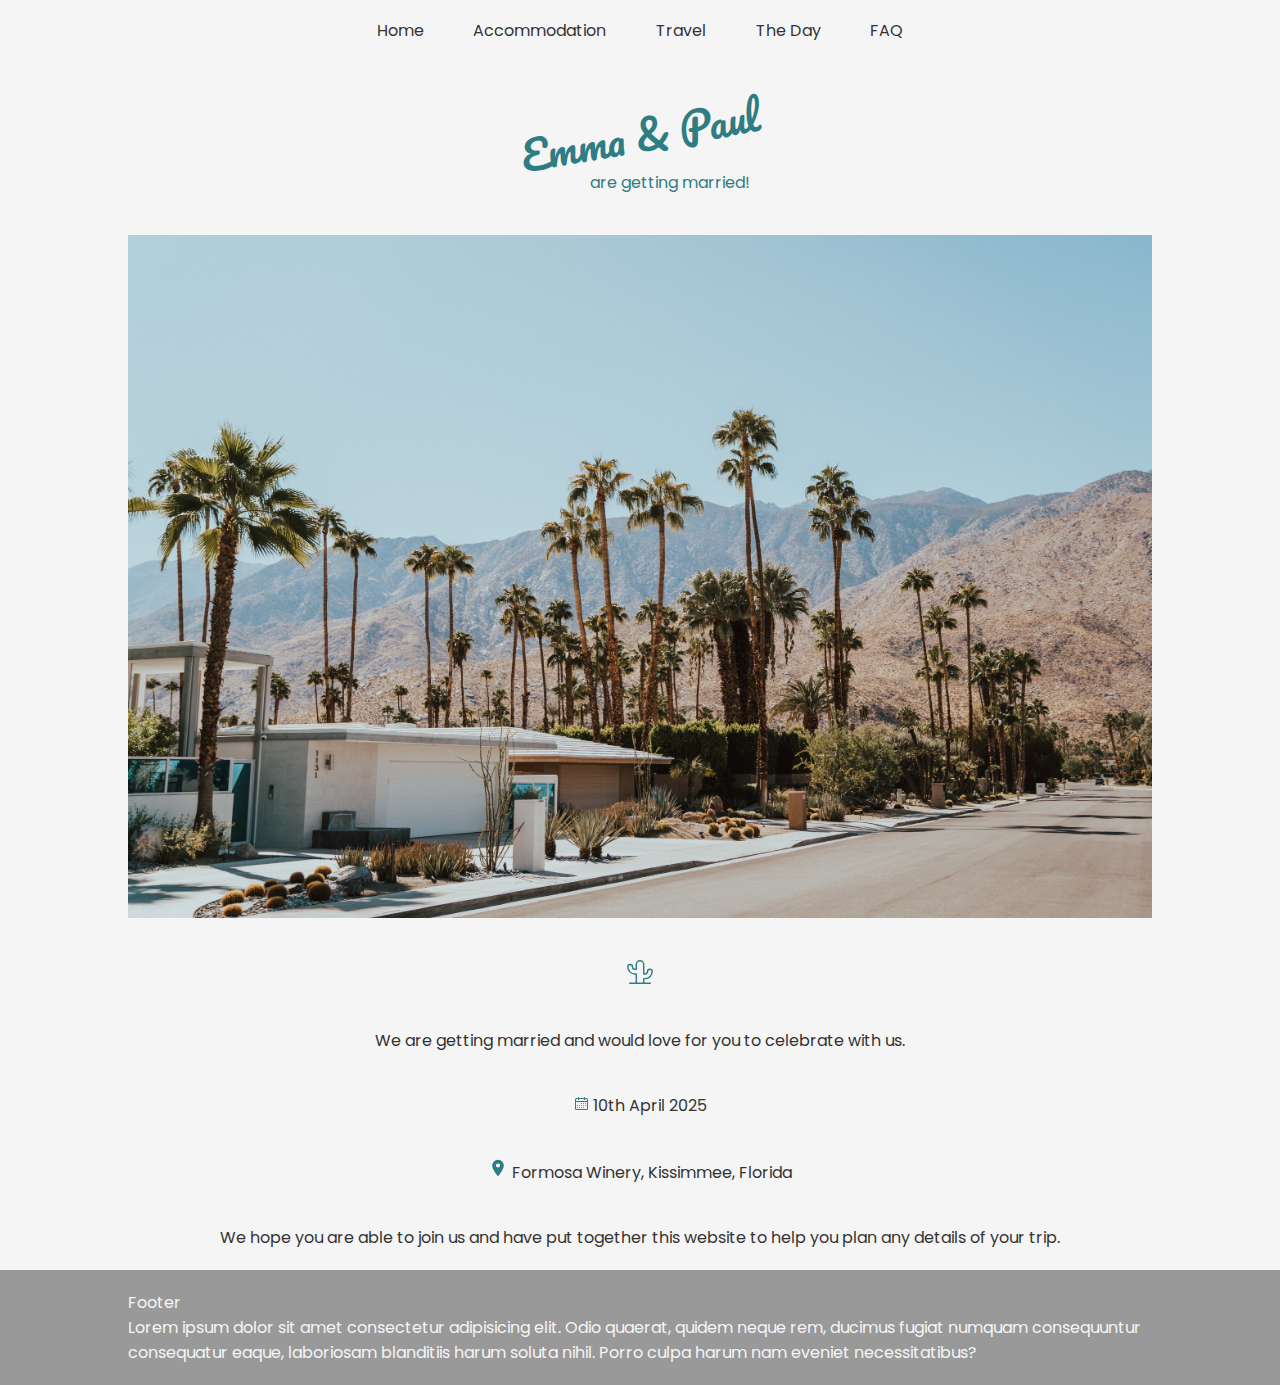
==== index.html @ cb16edae "Add files via upload" ====
<!DOCTYPE html>
<html lang="en">
  <head>
    <meta charset="UTF-8" />
    <meta name="viewport" content="width=device-width, initial-scale=1.0" />
    <link rel="stylesheet" href="style.css" />
    <title>Emma & Paul</title>
  </head>
  <body>
    <div class="nav-container">
      <div class="nav-items">
        <a class="nav-link" href="index.html">Home</a>
        <a class="nav-link" href="accommodation.html">Accommodation</a>
        <a class="nav-link" href="travel.html">Travel</a>
        <a class="nav-link" href="theday.html">The Day</a>
        <a class="nav-link" href="faq.html">FAQ</a>
      </div>
    </div>
    <div class="main-container">
      <div class="section-container">
        <div class="section-item">
          <span class="stylized-font home-font-lg home-font-rotate"
            >Emma & Paul</span
          >
          <span class="home-font-sm home-font-trans-right"
            >are getting married!</span
          >
        </div>
      </div>
      <div class="section-container">
        <div class="section-item">
          <img src="images/placeholder.jpg" alt="" />
        </div>
      </div>
      <div class="section-container">
        <div class="section-item">
          <svg
            xmlns="http://www.w3.org/2000/svg"
            width="30"
            height="30"
            viewBox="0 0 256 256"
          >
            <path
              fill="#2e7d84"
              d="M216 210h-50v-28h6a66.08 66.08 0 0 0 66-66a26 26 0 0 0-52 0a14 14 0 0 1-14 14h-6V56a38 38 0 0 0-76 0v34h-6a14 14 0 0 1-14-14a26 26 0 0 0-52 0a66.08 66.08 0 0 0 66 66h6v68H40a6 6 0 0 0 0 12h176a6 6 0 0 0 0-12ZM96 130H84a54.06 54.06 0 0 1-54-54a14 14 0 0 1 28 0a26 26 0 0 0 26 26h12a6 6 0 0 0 6-6V56a26 26 0 0 1 52 0v80a6 6 0 0 0 6 6h12a26 26 0 0 0 26-26a14 14 0 0 1 28 0a54.06 54.06 0 0 1-54 54h-12a6 6 0 0 0-6 6v34h-52v-74a6 6 0 0 0-6-6Z"
            />
          </svg>
        </div>
      </div>
      <div class="section-container">
        <div class="section-item">
          <p class="text-align-center">
            We are getting married and would love for you to celebrate with us.
          </p>
        </div>
      </div>
      <div class="section-container">
        <div class="section-item">
          <p class="text-align-center">
            <svg
              xmlns="http://www.w3.org/2000/svg"
              width="15"
              height="15"
              viewBox="0 0 15 15"
            >
              <path
                fill="#2e7d84"
                fill-rule="evenodd"
                d="M4.5 1a.5.5 0 0 1 .5.5V2h5v-.5a.5.5 0 0 1 1 0V2h1.5A1.5 1.5 0 0 1 14 3.5v9a1.5 1.5 0 0 1-1.5 1.5h-10A1.5 1.5 0 0 1 1 12.5v-9A1.5 1.5 0 0 1 2.5 2H4v-.5a.5.5 0 0 1 .5-.5ZM10 3v.5a.5.5 0 0 0 1 0V3h1.5a.5.5 0 0 1 .5.5V5H2V3.5a.5.5 0 0 1 .5-.5H4v.5a.5.5 0 0 0 1 0V3h5ZM2 6v6.5a.5.5 0 0 0 .5.5h10a.5.5 0 0 0 .5-.5V6H2Zm5 1.5a.5.5 0 1 1 1 0a.5.5 0 0 1-1 0ZM9.5 7a.5.5 0 1 0 0 1a.5.5 0 0 0 0-1Zm1.5.5a.5.5 0 1 1 1 0a.5.5 0 0 1-1 0Zm.5 1.5a.5.5 0 1 0 0 1a.5.5 0 0 0 0-1ZM9 9.5a.5.5 0 1 1 1 0a.5.5 0 0 1-1 0ZM7.5 9a.5.5 0 1 0 0 1a.5.5 0 0 0 0-1ZM5 9.5a.5.5 0 1 1 1 0a.5.5 0 0 1-1 0ZM3.5 9a.5.5 0 1 0 0 1a.5.5 0 0 0 0-1ZM3 11.5a.5.5 0 1 1 1 0a.5.5 0 0 1-1 0Zm2.5-.5a.5.5 0 1 0 0 1a.5.5 0 0 0 0-1Zm1.5.5a.5.5 0 1 1 1 0a.5.5 0 0 1-1 0Zm2.5-.5a.5.5 0 1 0 0 1a.5.5 0 0 0 0-1Z"
                clip-rule="evenodd"
              />
            </svg>
            10th April 2025
          </p>
        </div>
      </div>
      <div class="section-container">
        <div class="section-item">
          <p class="text-align-center">
            <svg
              xmlns="http://www.w3.org/2000/svg"
              width="20"
              height="20"
              viewBox="0 0 24 24"
            >
              <path
                fill="#2e7d84"
                d="M12 11.5A2.5 2.5 0 0 1 9.5 9A2.5 2.5 0 0 1 12 6.5A2.5 2.5 0 0 1 14.5 9a2.5 2.5 0 0 1-2.5 2.5M12 2a7 7 0 0 0-7 7c0 5.25 7 13 7 13s7-7.75 7-13a7 7 0 0 0-7-7Z"
              />
            </svg>
            Formosa Winery, Kissimmee, Florida
          </p>
        </div>
      </div>
      <div class="section-container">
        <div class="section-item">
          <p class="text-align-center">
            We hope you are able to join us and have put together this website
            to help you plan any details of your trip.
          </p>
        </div>
      </div>
    </div>
    <div class="footer">
      <p>Footer</p>
      <p>
        Lorem ipsum dolor sit amet consectetur adipisicing elit. Odio quaerat,
        quidem neque rem, ducimus fugiat numquam consequuntur consequatur eaque,
        laboriosam blanditiis harum soluta nihil. Porro culpa harum nam eveniet
        necessitatibus?
      </p>
    </div>
  </body>
</html>
---- style.css ----
@import url("https://fonts.googleapis.com/css2?family=Dancing+Script&display=swap");
@import url("https://fonts.googleapis.com/css2?family=Poppins:wght@200&display=swap");
@import url("https://fonts.googleapis.com/css2?family=Pacifico&display=swap");

:root {
  --color-one: #2e7d84;
  --color-two: #f5f5f5;
  --color-three: #333333;
  --color-four: #ffd4e5;
  --font-one: "Poppins", sans-serif;
  --font-two: "Dancing Script", cursive;
  --font-three: "Pacifico", cursive;
}

* {
  margin: 0;
  padding: 0;
  box-sizing: border-box;
}

body {
  font-family: var(--font-one);
  font-size: 1rem;
  color: var(--color-three);
  background-color: var(--color-two);
}

img {
  width: 100%;
  height: auto;
}

.stylized-font {
  font-family: var(--font-three);
}

.text-align-center {
  text-align: center;
}

.p-margin-top {
  margin-top: 30px;
}

.home-font-lg {
  color: var(--color-one);
  font-size: 2.5rem;
}
.home-font-sm {
  color: var(--color-one);
  font-size: 1rem;
}

.home-font-rotate {
  transform: rotate(-10deg);
}

.home-font-trans-right {
  transform: translate(30px);
}

.nav-container {
  width: 100%;
  height: 60px;
  display: flex;
  align-items: center;
  justify-content: center;
  background-color: var(--color-two);
}

.nav-items {
  width: 90%;
  display: flex;
  align-items: center;
  justify-content: space-around;
}

.nav-link {
  text-decoration: none;
  color: var(--color-three);
  font-size: 0.7rem;
}

.nav-link:hover {
  color: var(--color-one);
}

.main-container {
  display: flex;
  flex-direction: column;
  width: 90%;
  min-height: 100vh;
  margin-top: 20px;
  margin-left: auto;
  margin-right: auto;
}

.section-container {
  width: 100%;
  height: auto;
  display: flex;
  align-items: center;
  justify-content: center;
  flex-direction: column;
}

.section-item {
  width: 100%;
  height: 100%;
  padding-top: 20px;
  padding-bottom: 20px;
  display: flex;
  flex-direction: column;
  align-items: center;
  justify-content: center;
}

.align-content-left {
  align-items: flex-start;
}

.footer {
  width: 100%;
  height: auto;
  padding-top: 20px;
  padding-bottom: 20px;
  padding-left: 5%;
  padding-right: 5%;
  font-size: 0.8rem;
  color: var(--color-two);
  background-color: #999;
}

/* Screen size larger than 350px */
@media only screen and (min-width: 350px) {
  .nav-link {
    font-size: 0.8rem;
  }

  .home-font-size-lg {
    font-size: 2.8rem;
  }
  .home-font-size-sm {
    font-size: 1.3rem;
  }
}

/* Screen size larger than 500px */
@media only screen and (min-width: 500px) {
  .main-container {
    width: 80%;
  }

  .nav-items {
    width: 45%;
  }

  .nav-link {
    font-size: 1rem;
  }

  .footer {
    font-size: 1rem;
    padding-left: 10%;
    padding-right: 10%;
  }

  .section-container {
    flex-direction: row;
  }

  .home-font-size-lg {
    font-size: 3.5rem;
  }
  .home-font-size-sm {
    font-size: 1.8rem;
  }
}
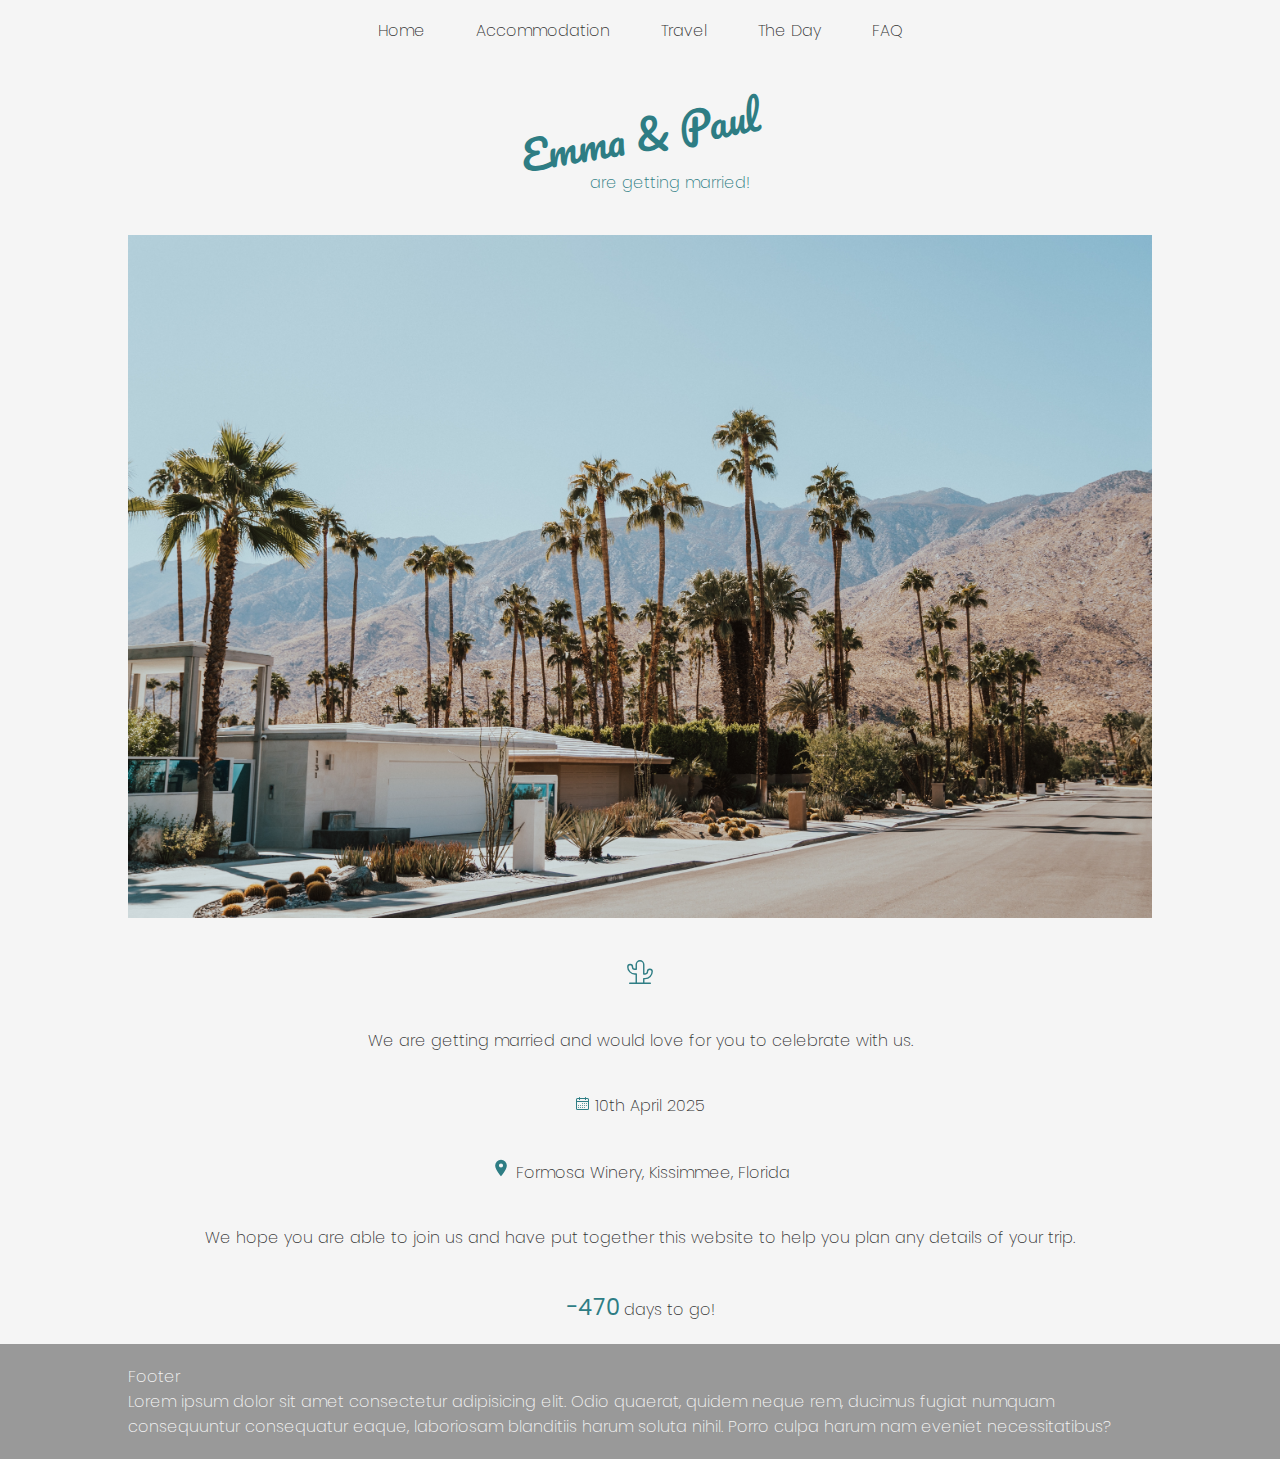
==== commit e5151795: "Add files via upload" ====
--- a/index.html
+++ b/index.html
@@ -4,6 +4,7 @@
     <meta charset="UTF-8" />
     <meta name="viewport" content="width=device-width, initial-scale=1.0" />
     <link rel="stylesheet" href="style.css" />
+    <script src="script.js" defer></script>
     <title>Emma & Paul</title>
   </head>
   <body>
@@ -100,6 +101,13 @@
           </p>
         </div>
       </div>
+      <div class="section-container">
+        <div class="section-item">
+          <p class="text-align-center">
+            <span id="daysCounter"></span> days to go!
+          </p>
+        </div>
+      </div>
     </div>
     <div class="footer">
       <p>Footer</p>
--- a/style.css
+++ b/style.css
@@ -1,5 +1,5 @@
 @import url("https://fonts.googleapis.com/css2?family=Dancing+Script&display=swap");
-@import url("https://fonts.googleapis.com/css2?family=Poppins:wght@200&display=swap");
+@import url("https://fonts.googleapis.com/css2?family=Poppins:wght@200;400&display=swap");
 @import url("https://fonts.googleapis.com/css2?family=Pacifico&display=swap");
 
 :root {
@@ -21,6 +21,7 @@
 body {
   font-family: var(--font-one);
   font-size: 1rem;
+  font-weight: 200;
   color: var(--color-three);
   background-color: var(--color-two);
 }
@@ -28,6 +29,12 @@
 img {
   width: 100%;
   height: auto;
+}
+
+#daysCounter {
+  font-size: 1.4rem;
+  color: #2e7d84;
+  font-weight: 400;
 }
 
 .stylized-font {
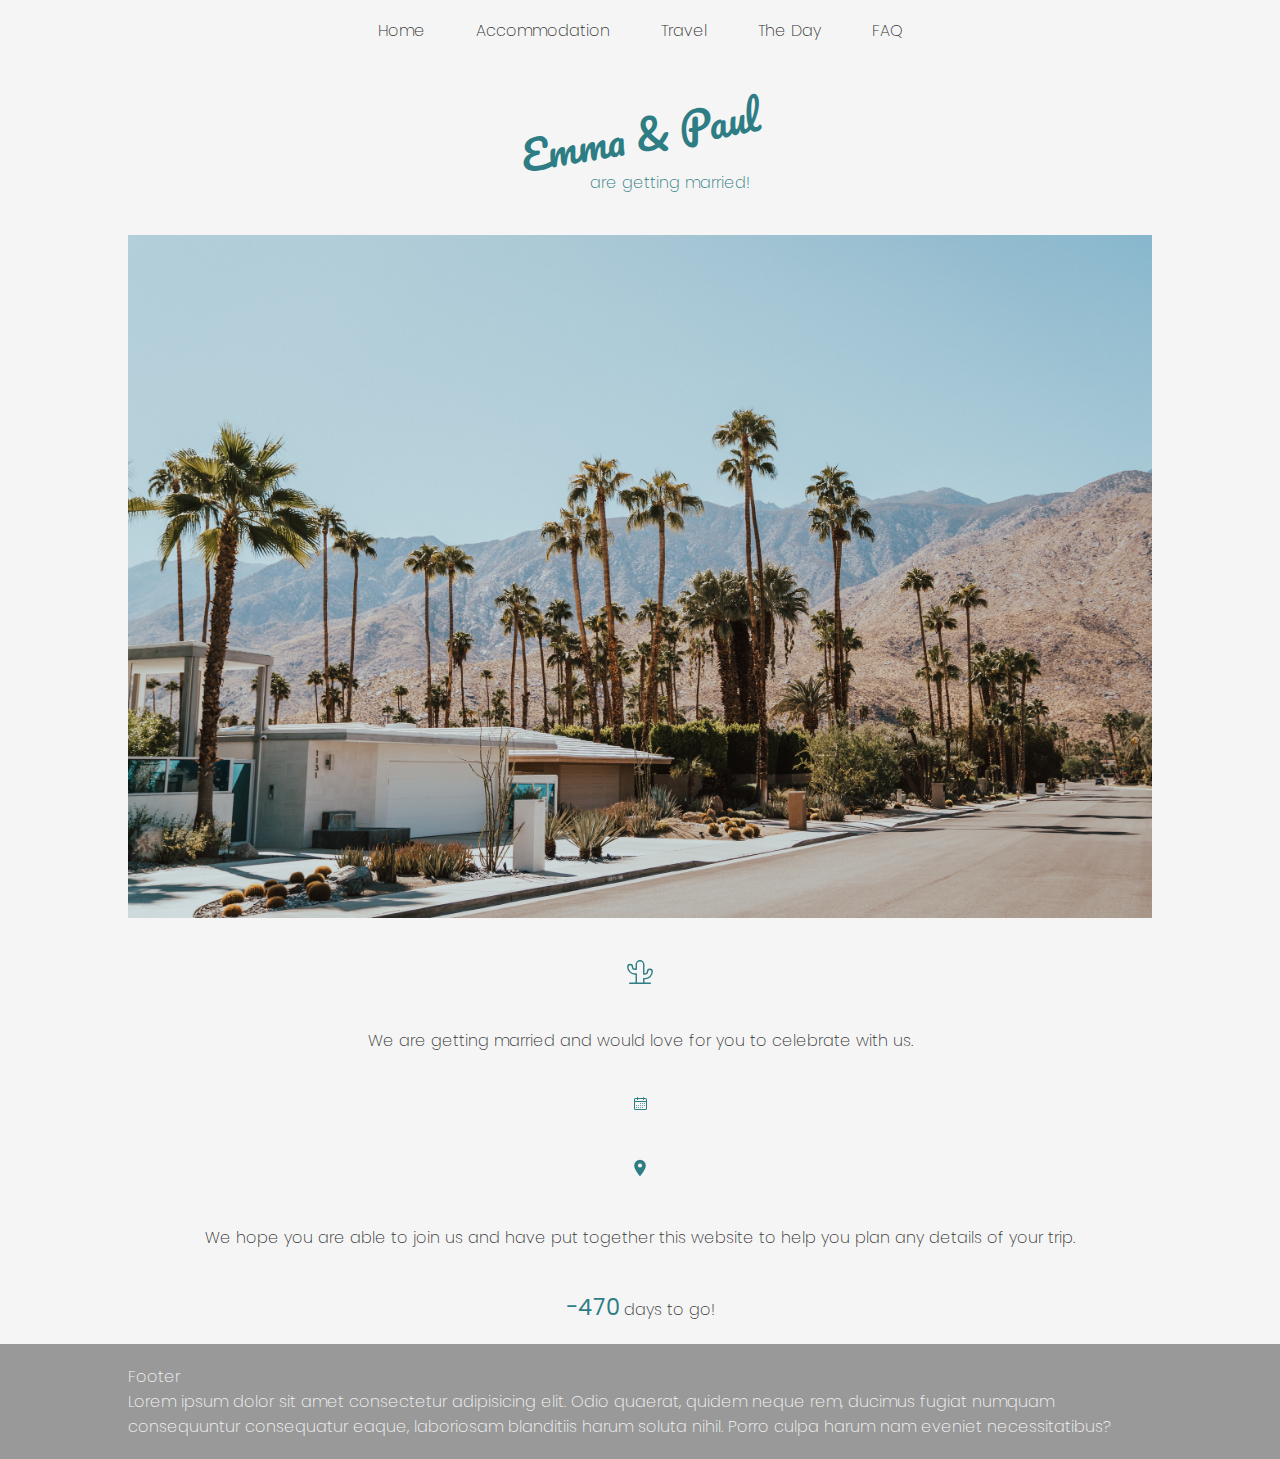
==== commit a8c5f736: "Add files via upload" ====
--- a/index.html
+++ b/index.html
@@ -71,7 +71,7 @@
                 clip-rule="evenodd"
               />
             </svg>
-            10th April 2025
+            <!-- 10th April 2025 -->
           </p>
         </div>
       </div>
@@ -89,7 +89,7 @@
                 d="M12 11.5A2.5 2.5 0 0 1 9.5 9A2.5 2.5 0 0 1 12 6.5A2.5 2.5 0 0 1 14.5 9a2.5 2.5 0 0 1-2.5 2.5M12 2a7 7 0 0 0-7 7c0 5.25 7 13 7 13s7-7.75 7-13a7 7 0 0 0-7-7Z"
               />
             </svg>
-            Formosa Winery, Kissimmee, Florida
+            <!-- Formosa Winery, Kissimmee, Florida -->
           </p>
         </div>
       </div>
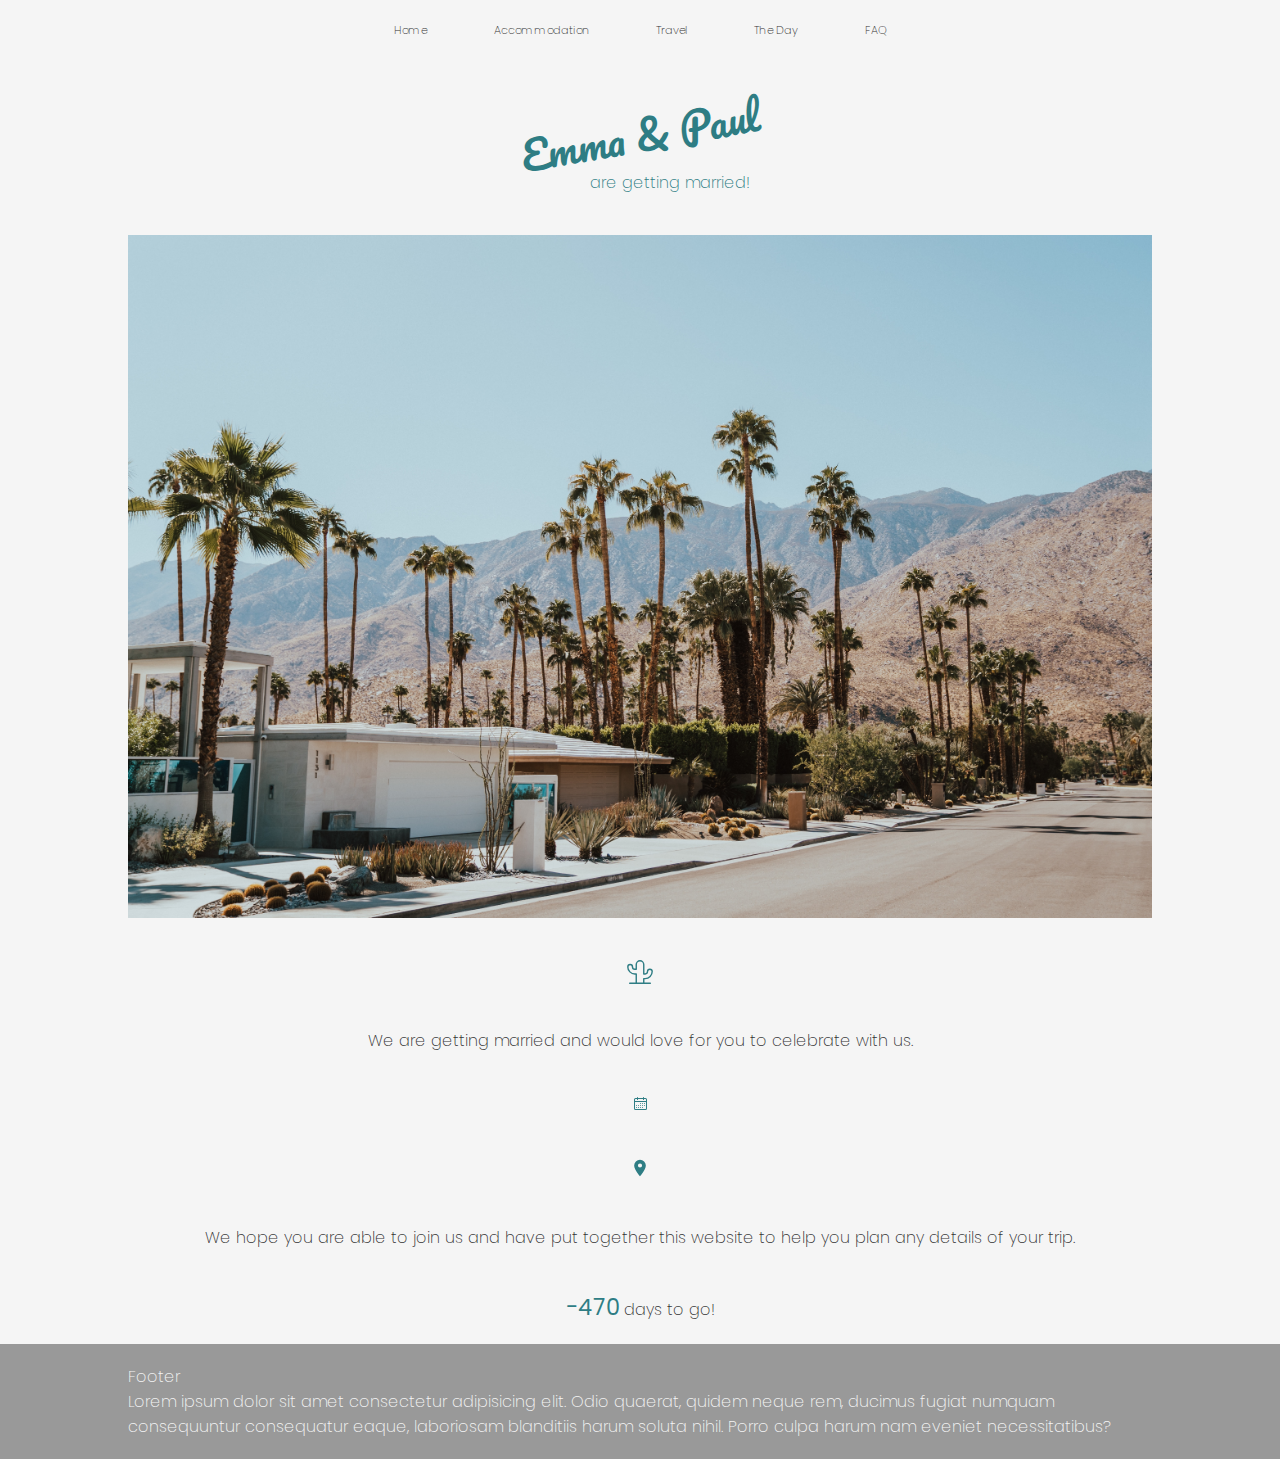
==== commit 1aa4cf91: "Add files via upload" ====
--- a/index.html
+++ b/index.html
@@ -4,11 +4,30 @@
     <meta charset="UTF-8" />
     <meta name="viewport" content="width=device-width, initial-scale=1.0" />
     <link rel="stylesheet" href="style.css" />
+    <link
+      rel="stylesheet"
+      href="https://cdnjs.cloudflare.com/ajax/libs/font-awesome/6.4.2/css/all.min.css"
+      integrity="sha512-z3gLpd7yknf1YoNbCzqRKc4qyor8gaKU1qmn+CShxbuBusANI9QpRohGBreCFkKxLhei6S9CQXFEbbKuqLg0DA=="
+      crossorigin="anonymous"
+      referrerpolicy="no-referrer"
+    />
     <script src="script.js" defer></script>
     <title>Emma & Paul</title>
   </head>
   <body>
+    <div id="popUpMenu" class="pop-up-menu-container">
+      <div class="nav-items-popup">
+        <a class="nav-link" href="index.html">Home</a>
+        <a class="nav-link" href="accommodation.html">Accommodation</a>
+        <a class="nav-link" href="travel.html">Travel</a>
+        <a class="nav-link" href="theday.html">The Day</a>
+        <a class="nav-link" href="faq.html">FAQ</a>
+      </div>
+    </div>
     <div class="nav-container">
+      <div class="open-menu-button">
+        <i id="openMenuButton" class="fa-solid fa-bars"></i>
+      </div>
       <div class="nav-items">
         <a class="nav-link" href="index.html">Home</a>
         <a class="nav-link" href="accommodation.html">Accommodation</a>
--- a/style.css
+++ b/style.css
@@ -71,25 +71,62 @@
   height: 60px;
   display: flex;
   align-items: center;
-  justify-content: center;
+  justify-content: flex-end;
+  padding-left: 20px;
+  padding-right: 20px;
   background-color: var(--color-two);
 }
 
 .nav-items {
   width: 90%;
-  display: flex;
+  display: none;
   align-items: center;
   justify-content: space-around;
 }
 
 .nav-link {
   text-decoration: none;
+  color: var(--color-four);
+  font-size: 2rem;
+}
+
+.nav-link:hover {
+  color: var(--color-four);
+}
+
+.open-menu-button {
+  display: block;
   color: var(--color-three);
-  font-size: 0.7rem;
-}
-
-.nav-link:hover {
-  color: var(--color-one);
+  font-size: 1.3rem;
+  cursor: pointer;
+}
+
+.pop-up-menu-container {
+  width: 100vw;
+  height: 100vh;
+  display: none;
+  align-items: center;
+  justify-content: center;
+  position: fixed;
+  top: 0;
+  left: 0;
+  background-color: var(--color-one);
+  color: var(--color-two);
+  z-index: 9999;
+  overflow: hidden;
+}
+
+.pop-up-menu-container-open {
+  display: flex;
+}
+
+.nav-items-popup {
+  width: auto;
+  height: auto;
+  display: flex;
+  flex-direction: column;
+  align-items: center;
+  justify-content: center;
 }
 
 .main-container {
@@ -140,10 +177,6 @@
 
 /* Screen size larger than 350px */
 @media only screen and (min-width: 350px) {
-  .nav-link {
-    font-size: 0.8rem;
-  }
-
   .home-font-size-lg {
     font-size: 2.8rem;
   }
@@ -153,17 +186,32 @@
 }
 
 /* Screen size larger than 500px */
-@media only screen and (min-width: 500px) {
+@media only screen and (min-width: 601px) {
   .main-container {
     width: 80%;
   }
 
+  .nav-container {
+    justify-content: center;
+  }
+
+  .open-menu-button {
+    display: none;
+  }
+
   .nav-items {
+    display: flex;
     width: 45%;
   }
 
   .nav-link {
     font-size: 1rem;
+    color: var(--color-three);
+    font-size: 0.7rem;
+  }
+
+  .nav-link:hover {
+    color: var(--color-one);
   }
 
   .footer {
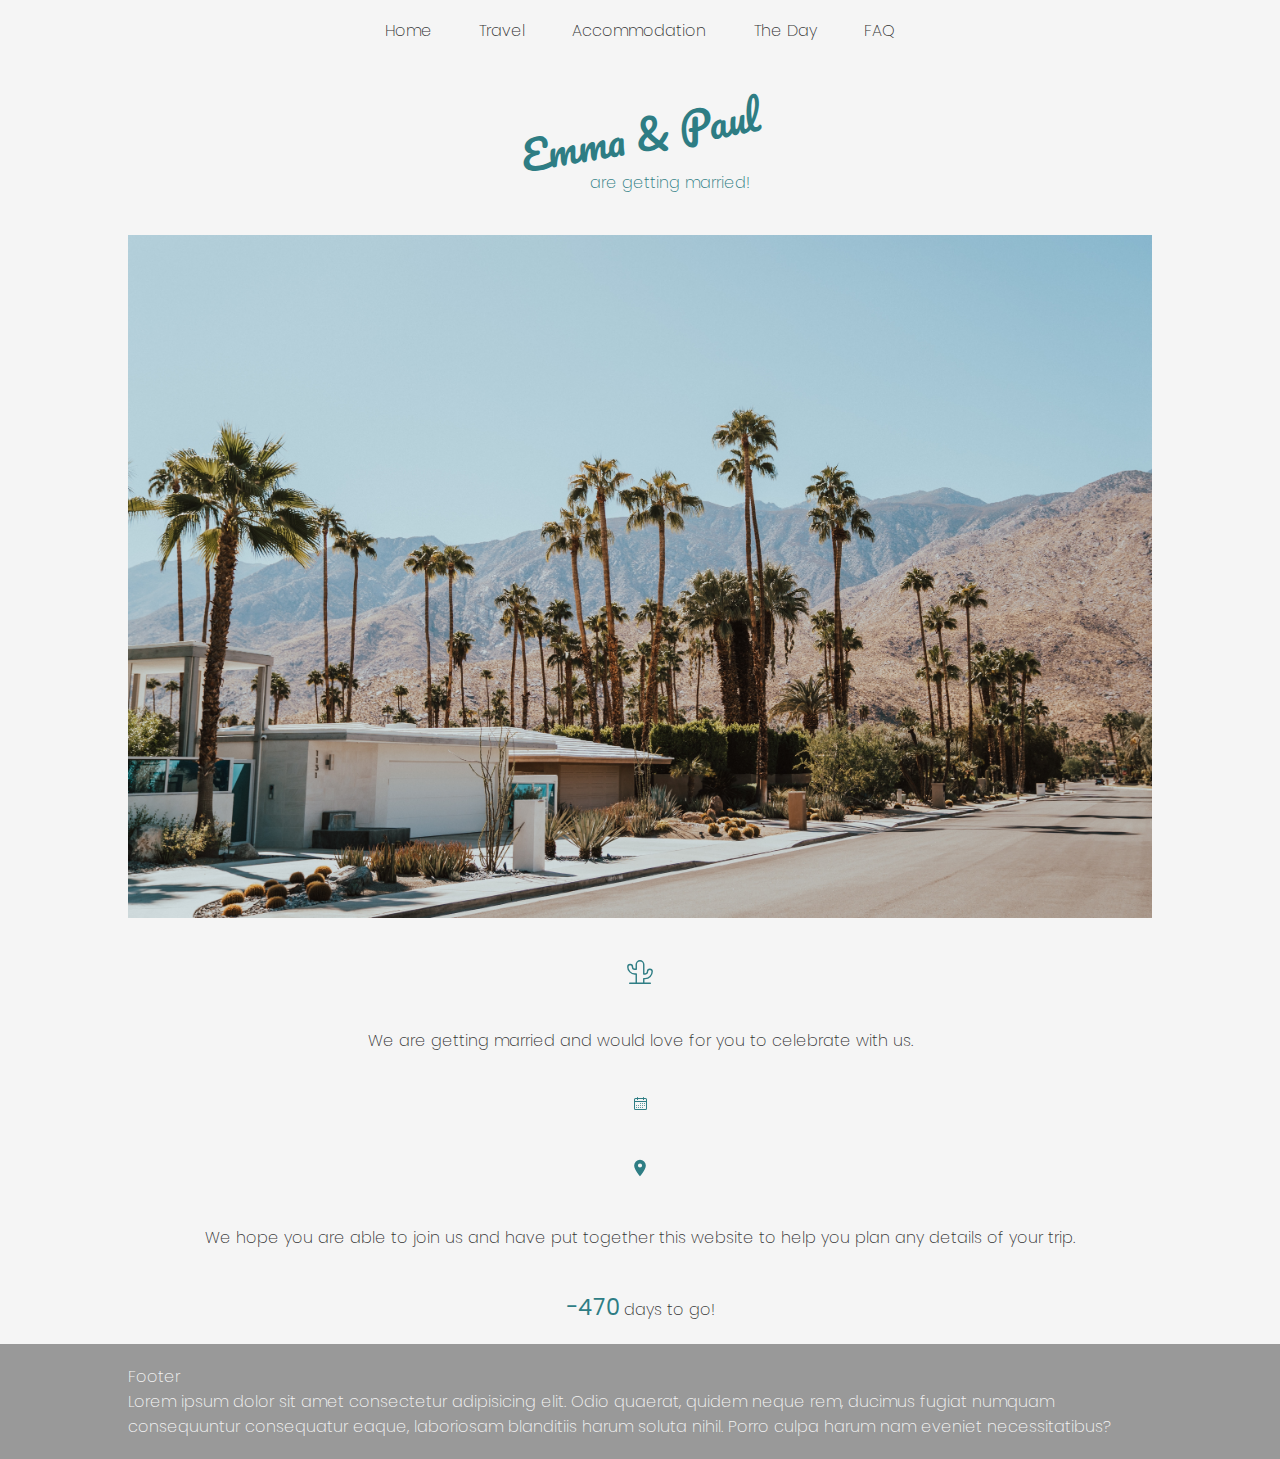
==== commit 435c2db2: "Add files via upload" ====
--- a/index.html
+++ b/index.html
@@ -16,10 +16,13 @@
   </head>
   <body>
     <div id="popUpMenu" class="pop-up-menu-container">
+      <div class="close-menu-button">
+        <i id="closeMenuButton" class="fa-solid fa-x"></i>
+      </div>
       <div class="nav-items-popup">
         <a class="nav-link" href="index.html">Home</a>
+        <a class="nav-link" href="travel.html">Travel</a>
         <a class="nav-link" href="accommodation.html">Accommodation</a>
-        <a class="nav-link" href="travel.html">Travel</a>
         <a class="nav-link" href="theday.html">The Day</a>
         <a class="nav-link" href="faq.html">FAQ</a>
       </div>
@@ -30,8 +33,8 @@
       </div>
       <div class="nav-items">
         <a class="nav-link" href="index.html">Home</a>
+        <a class="nav-link" href="travel.html">Travel</a>
         <a class="nav-link" href="accommodation.html">Accommodation</a>
-        <a class="nav-link" href="travel.html">Travel</a>
         <a class="nav-link" href="theday.html">The Day</a>
         <a class="nav-link" href="faq.html">FAQ</a>
       </div>
--- a/style.css
+++ b/style.css
@@ -31,6 +31,10 @@
   height: auto;
 }
 
+h2 {
+  color: var(--color-one);
+}
+
 #daysCounter {
   font-size: 1.4rem;
   color: #2e7d84;
@@ -46,7 +50,7 @@
 }
 
 .p-margin-top {
-  margin-top: 30px;
+  margin-top: 20px;
 }
 
 .home-font-lg {
@@ -96,7 +100,17 @@
 
 .open-menu-button {
   display: block;
-  color: var(--color-three);
+  color: var(--color-one);
+  font-size: 1.3rem;
+  cursor: pointer;
+}
+
+.close-menu-button {
+  display: block;
+  position: absolute;
+  top: 15px;
+  right: 20px;
+  color: var(--color-four);
   font-size: 1.3rem;
   cursor: pointer;
 }
@@ -207,7 +221,6 @@
   .nav-link {
     font-size: 1rem;
     color: var(--color-three);
-    font-size: 0.7rem;
   }
 
   .nav-link:hover {
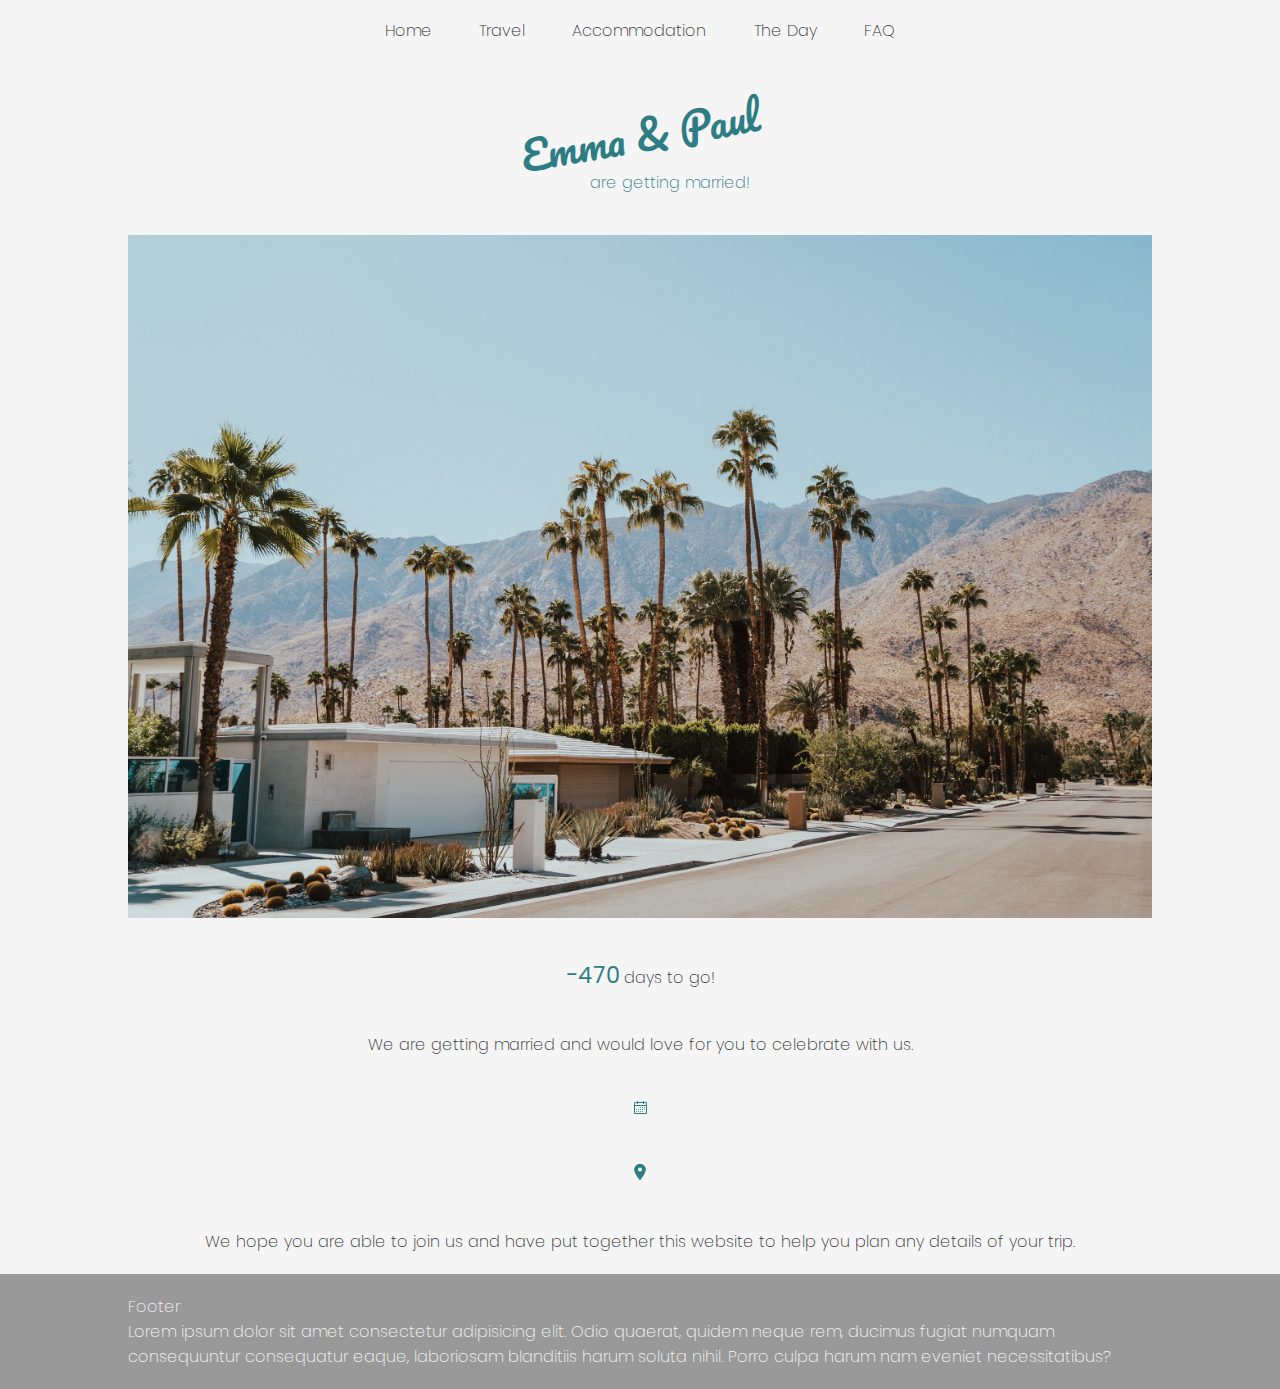
==== commit 2be57adb: "Add files via upload" ====
--- a/index.html
+++ b/index.html
@@ -57,17 +57,9 @@
       </div>
       <div class="section-container">
         <div class="section-item">
-          <svg
-            xmlns="http://www.w3.org/2000/svg"
-            width="30"
-            height="30"
-            viewBox="0 0 256 256"
-          >
-            <path
-              fill="#2e7d84"
-              d="M216 210h-50v-28h6a66.08 66.08 0 0 0 66-66a26 26 0 0 0-52 0a14 14 0 0 1-14 14h-6V56a38 38 0 0 0-76 0v34h-6a14 14 0 0 1-14-14a26 26 0 0 0-52 0a66.08 66.08 0 0 0 66 66h6v68H40a6 6 0 0 0 0 12h176a6 6 0 0 0 0-12ZM96 130H84a54.06 54.06 0 0 1-54-54a14 14 0 0 1 28 0a26 26 0 0 0 26 26h12a6 6 0 0 0 6-6V56a26 26 0 0 1 52 0v80a6 6 0 0 0 6 6h12a26 26 0 0 0 26-26a14 14 0 0 1 28 0a54.06 54.06 0 0 1-54 54h-12a6 6 0 0 0-6 6v34h-52v-74a6 6 0 0 0-6-6Z"
-            />
-          </svg>
+          <p class="text-align-center">
+            <span id="daysCounter"></span> days to go!
+          </p>
         </div>
       </div>
       <div class="section-container">
@@ -123,13 +115,6 @@
           </p>
         </div>
       </div>
-      <div class="section-container">
-        <div class="section-item">
-          <p class="text-align-center">
-            <span id="daysCounter"></span> days to go!
-          </p>
-        </div>
-      </div>
     </div>
     <div class="footer">
       <p>Footer</p>
--- a/style.css
+++ b/style.css
@@ -26,12 +26,22 @@
   background-color: var(--color-two);
 }
 
+a {
+  text-decoration: none;
+  color: var(--color-one);
+  font-size: 1rem;
+}
+
 img {
   width: 100%;
   height: auto;
 }
 
 h2 {
+  color: var(--color-one);
+}
+
+.svg {
   color: var(--color-one);
 }
 
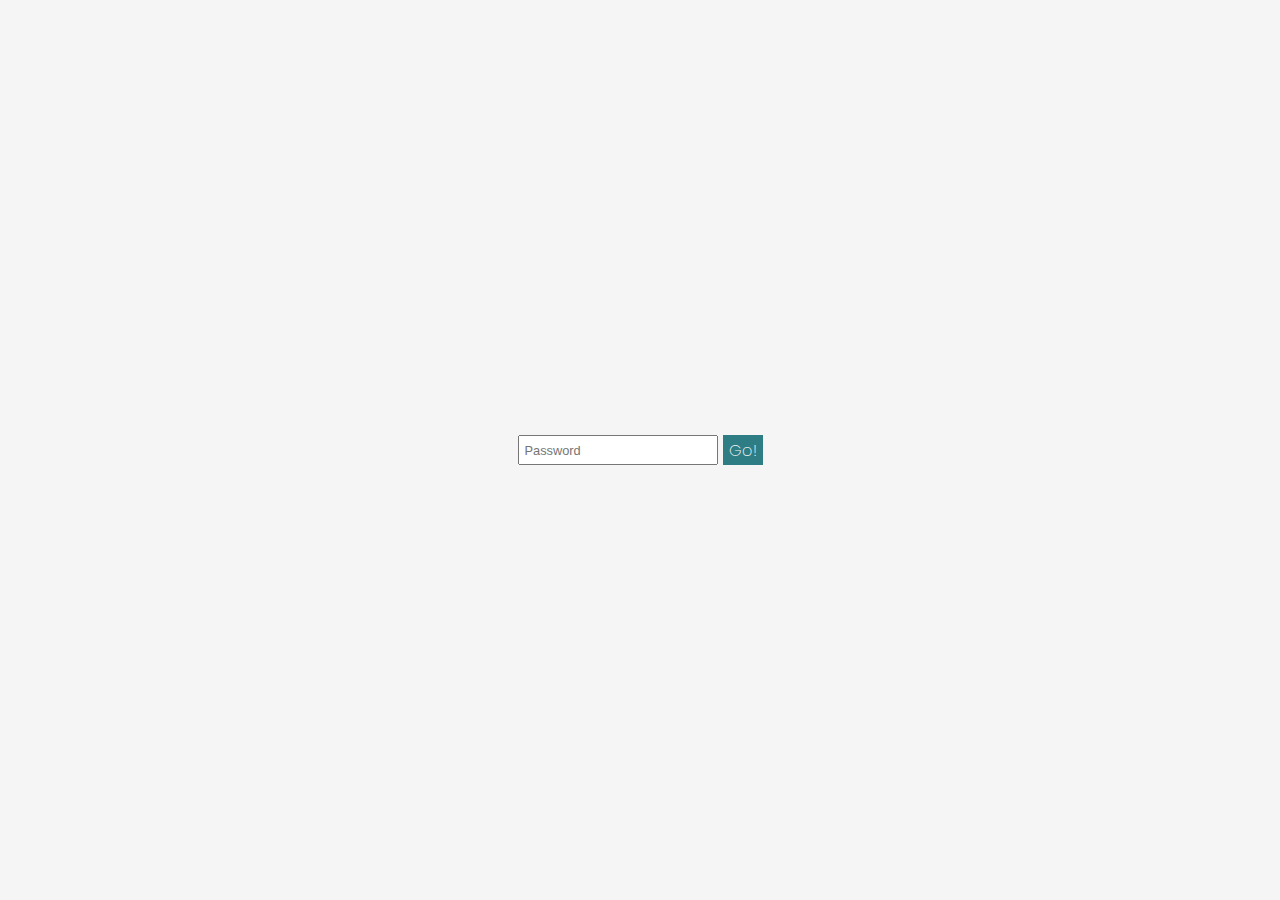
==== commit 8f29f8d2: "Add files via upload" ====
--- a/index.html
+++ b/index.html
@@ -14,116 +14,10 @@
     <script src="script.js" defer></script>
     <title>Emma & Paul</title>
   </head>
-  <body>
-    <div id="popUpMenu" class="pop-up-menu-container">
-      <div class="close-menu-button">
-        <i id="closeMenuButton" class="fa-solid fa-x"></i>
-      </div>
-      <div class="nav-items-popup">
-        <a class="nav-link" href="index.html">Home</a>
-        <a class="nav-link" href="travel.html">Travel</a>
-        <a class="nav-link" href="accommodation.html">Accommodation</a>
-        <a class="nav-link" href="theday.html">The Day</a>
-        <a class="nav-link" href="faq.html">FAQ</a>
-      </div>
-    </div>
-    <div class="nav-container">
-      <div class="open-menu-button">
-        <i id="openMenuButton" class="fa-solid fa-bars"></i>
-      </div>
-      <div class="nav-items">
-        <a class="nav-link" href="index.html">Home</a>
-        <a class="nav-link" href="travel.html">Travel</a>
-        <a class="nav-link" href="accommodation.html">Accommodation</a>
-        <a class="nav-link" href="theday.html">The Day</a>
-        <a class="nav-link" href="faq.html">FAQ</a>
-      </div>
-    </div>
-    <div class="main-container">
-      <div class="section-container">
-        <div class="section-item">
-          <span class="stylized-font home-font-lg home-font-rotate"
-            >Emma & Paul</span
-          >
-          <span class="home-font-sm home-font-trans-right"
-            >are getting married!</span
-          >
-        </div>
-      </div>
-      <div class="section-container">
-        <div class="section-item">
-          <img src="images/placeholder.jpg" alt="" />
-        </div>
-      </div>
-      <div class="section-container">
-        <div class="section-item">
-          <p class="text-align-center">
-            <span id="daysCounter"></span> days to go!
-          </p>
-        </div>
-      </div>
-      <div class="section-container">
-        <div class="section-item">
-          <p class="text-align-center">
-            We are getting married and would love for you to celebrate with us.
-          </p>
-        </div>
-      </div>
-      <div class="section-container">
-        <div class="section-item">
-          <p class="text-align-center">
-            <svg
-              xmlns="http://www.w3.org/2000/svg"
-              width="15"
-              height="15"
-              viewBox="0 0 15 15"
-            >
-              <path
-                fill="#2e7d84"
-                fill-rule="evenodd"
-                d="M4.5 1a.5.5 0 0 1 .5.5V2h5v-.5a.5.5 0 0 1 1 0V2h1.5A1.5 1.5 0 0 1 14 3.5v9a1.5 1.5 0 0 1-1.5 1.5h-10A1.5 1.5 0 0 1 1 12.5v-9A1.5 1.5 0 0 1 2.5 2H4v-.5a.5.5 0 0 1 .5-.5ZM10 3v.5a.5.5 0 0 0 1 0V3h1.5a.5.5 0 0 1 .5.5V5H2V3.5a.5.5 0 0 1 .5-.5H4v.5a.5.5 0 0 0 1 0V3h5ZM2 6v6.5a.5.5 0 0 0 .5.5h10a.5.5 0 0 0 .5-.5V6H2Zm5 1.5a.5.5 0 1 1 1 0a.5.5 0 0 1-1 0ZM9.5 7a.5.5 0 1 0 0 1a.5.5 0 0 0 0-1Zm1.5.5a.5.5 0 1 1 1 0a.5.5 0 0 1-1 0Zm.5 1.5a.5.5 0 1 0 0 1a.5.5 0 0 0 0-1ZM9 9.5a.5.5 0 1 1 1 0a.5.5 0 0 1-1 0ZM7.5 9a.5.5 0 1 0 0 1a.5.5 0 0 0 0-1ZM5 9.5a.5.5 0 1 1 1 0a.5.5 0 0 1-1 0ZM3.5 9a.5.5 0 1 0 0 1a.5.5 0 0 0 0-1ZM3 11.5a.5.5 0 1 1 1 0a.5.5 0 0 1-1 0Zm2.5-.5a.5.5 0 1 0 0 1a.5.5 0 0 0 0-1Zm1.5.5a.5.5 0 1 1 1 0a.5.5 0 0 1-1 0Zm2.5-.5a.5.5 0 1 0 0 1a.5.5 0 0 0 0-1Z"
-                clip-rule="evenodd"
-              />
-            </svg>
-            <!-- 10th April 2025 -->
-          </p>
-        </div>
-      </div>
-      <div class="section-container">
-        <div class="section-item">
-          <p class="text-align-center">
-            <svg
-              xmlns="http://www.w3.org/2000/svg"
-              width="20"
-              height="20"
-              viewBox="0 0 24 24"
-            >
-              <path
-                fill="#2e7d84"
-                d="M12 11.5A2.5 2.5 0 0 1 9.5 9A2.5 2.5 0 0 1 12 6.5A2.5 2.5 0 0 1 14.5 9a2.5 2.5 0 0 1-2.5 2.5M12 2a7 7 0 0 0-7 7c0 5.25 7 13 7 13s7-7.75 7-13a7 7 0 0 0-7-7Z"
-              />
-            </svg>
-            <!-- Formosa Winery, Kissimmee, Florida -->
-          </p>
-        </div>
-      </div>
-      <div class="section-container">
-        <div class="section-item">
-          <p class="text-align-center">
-            We hope you are able to join us and have put together this website
-            to help you plan any details of your trip.
-          </p>
-        </div>
-      </div>
-    </div>
-    <div class="footer">
-      <p>Footer</p>
-      <p>
-        Lorem ipsum dolor sit amet consectetur adipisicing elit. Odio quaerat,
-        quidem neque rem, ducimus fugiat numquam consequuntur consequatur eaque,
-        laboriosam blanditiis harum soluta nihil. Porro culpa harum nam eveniet
-        necessitatibus?
-      </p>
+  <body style="width: 100vw; height: 100vh">
+    <div class="login-container">
+      <input type="text" id="password" placeholder="Password" />
+      <div class="btn-login" id="login">Go!</div>
     </div>
   </body>
 </html>
--- a/style.css
+++ b/style.css
@@ -45,6 +45,44 @@
   color: var(--color-one);
 }
 
+.login-container {
+  width: 100%;
+  height: 100%;
+  display: flex;
+  align-items: center;
+  justify-content: center;
+  flex-direction: row;
+  gap: 5px;
+}
+
+#password {
+  width: 200px;
+  height: 30px;
+  padding: 5px;
+  font-size: 0.8rem;
+  box-shadow: none;
+}
+
+#password:focus {
+  border: 2px solid var(--color-one);
+  outline: none;
+}
+
+.incorrect-password {
+  border: 2px solid red;
+}
+
+.btn-login {
+  width: 40px;
+  height: 30px;
+  display: flex;
+  align-items: center;
+  justify-content: center;
+  color: var(--color-two);
+  background-color: var(--color-one);
+  cursor: pointer;
+}
+
 #daysCounter {
   font-size: 1.4rem;
   color: #2e7d84;
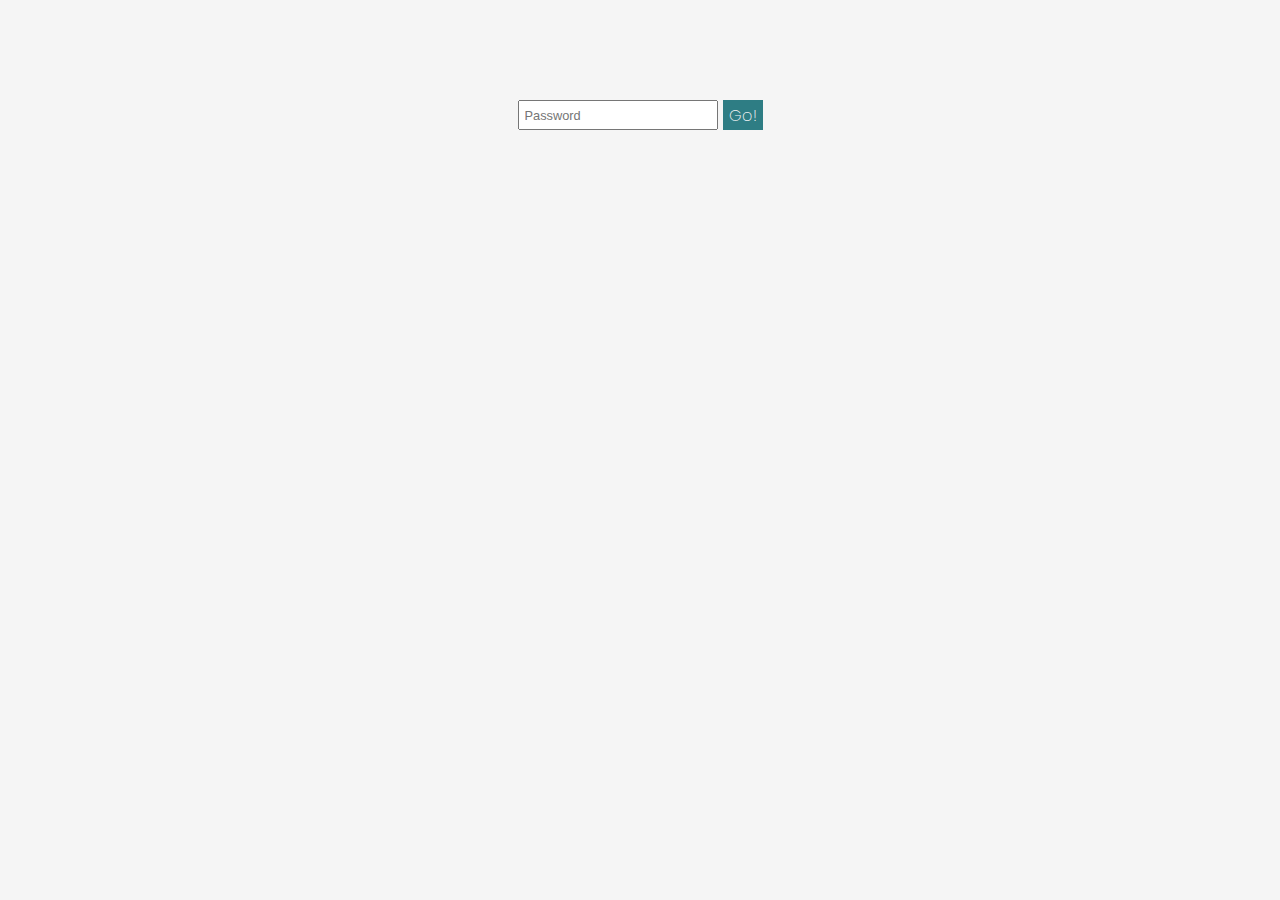
==== commit 302111a3: "Add files via upload" ====
--- a/index.html
+++ b/index.html
@@ -16,7 +16,7 @@
   </head>
   <body style="width: 100vw; height: 100vh">
     <div class="login-container">
-      <input type="text" id="password" placeholder="Password" />
+      <input type="password" id="password" placeholder="Password" />
       <div class="btn-login" id="login">Go!</div>
     </div>
   </body>
--- a/style.css
+++ b/style.css
@@ -49,10 +49,11 @@
   width: 100%;
   height: 100%;
   display: flex;
-  align-items: center;
+  align-items: flex-start;
   justify-content: center;
   flex-direction: row;
   gap: 5px;
+  padding-top: 100px;
 }
 
 #password {
@@ -66,10 +67,6 @@
 #password:focus {
   border: 2px solid var(--color-one);
   outline: none;
-}
-
-.incorrect-password {
-  border: 2px solid red;
 }
 
 .btn-login {
